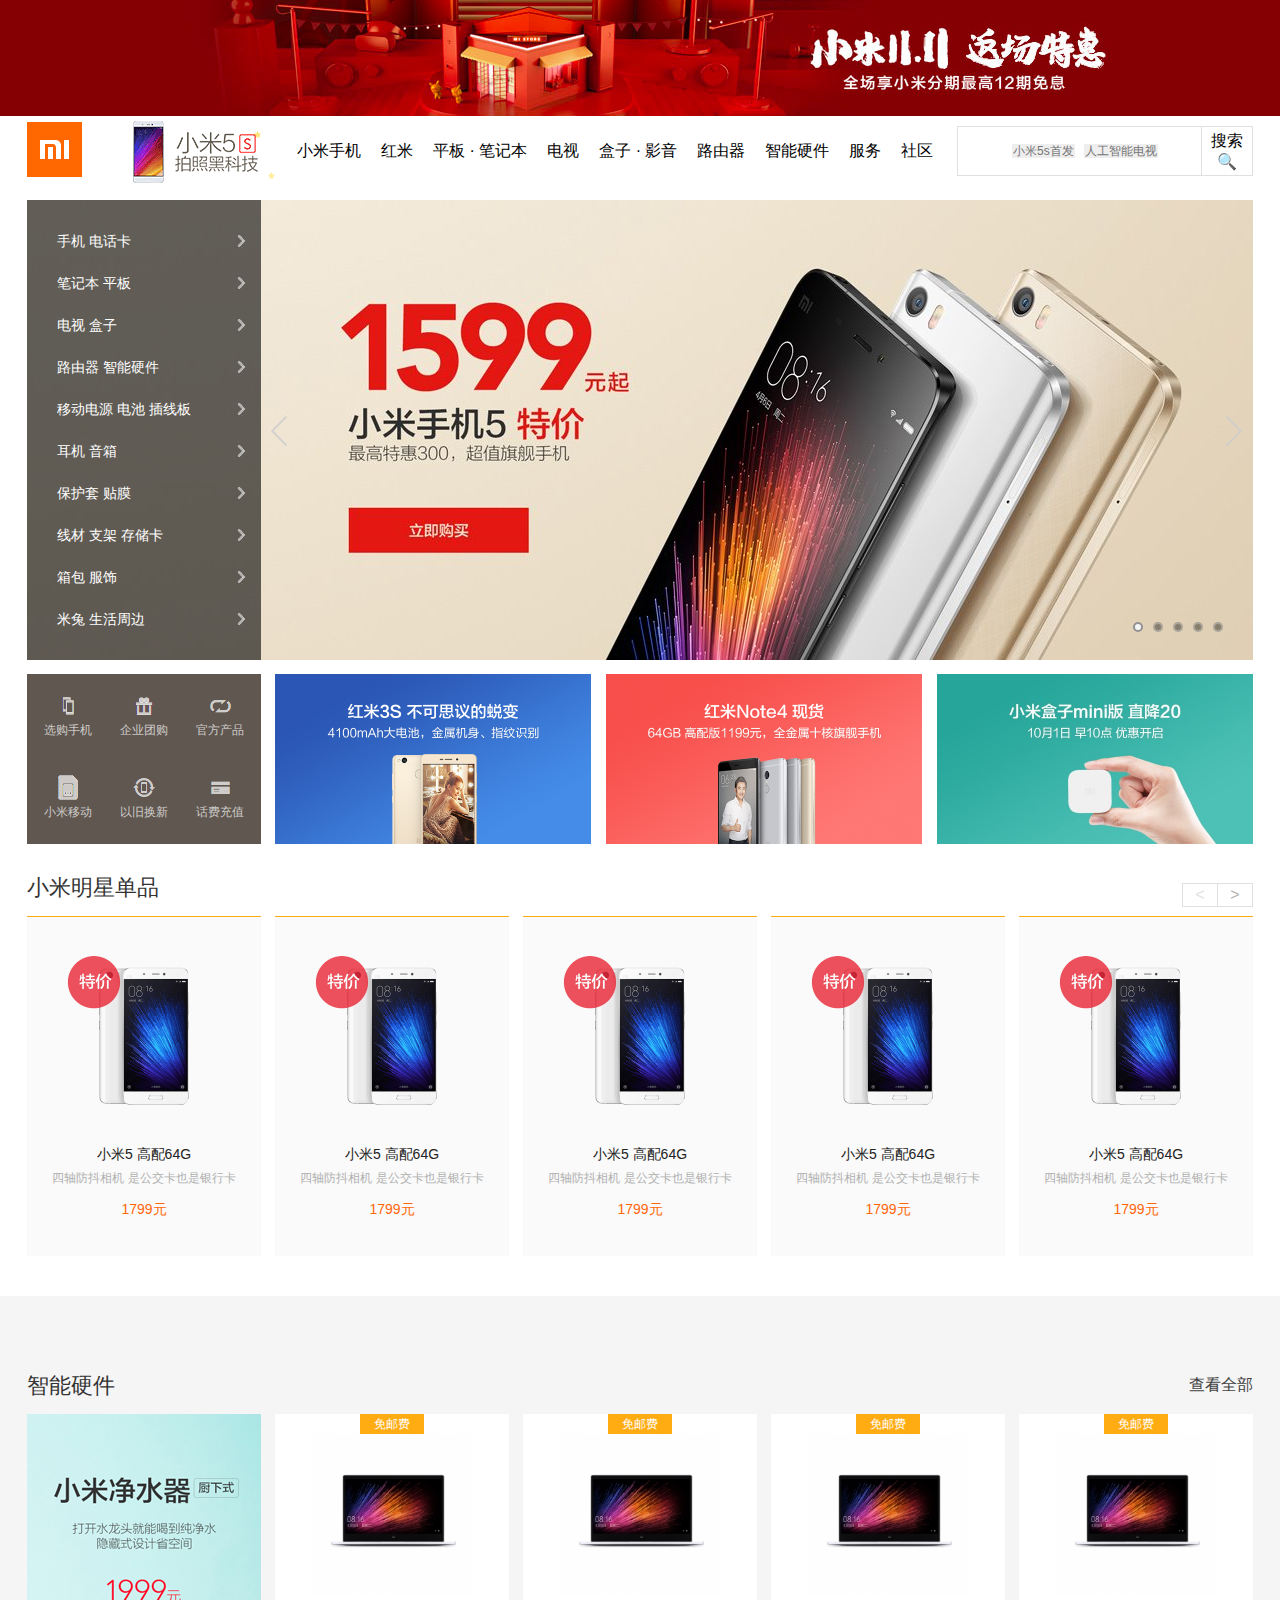
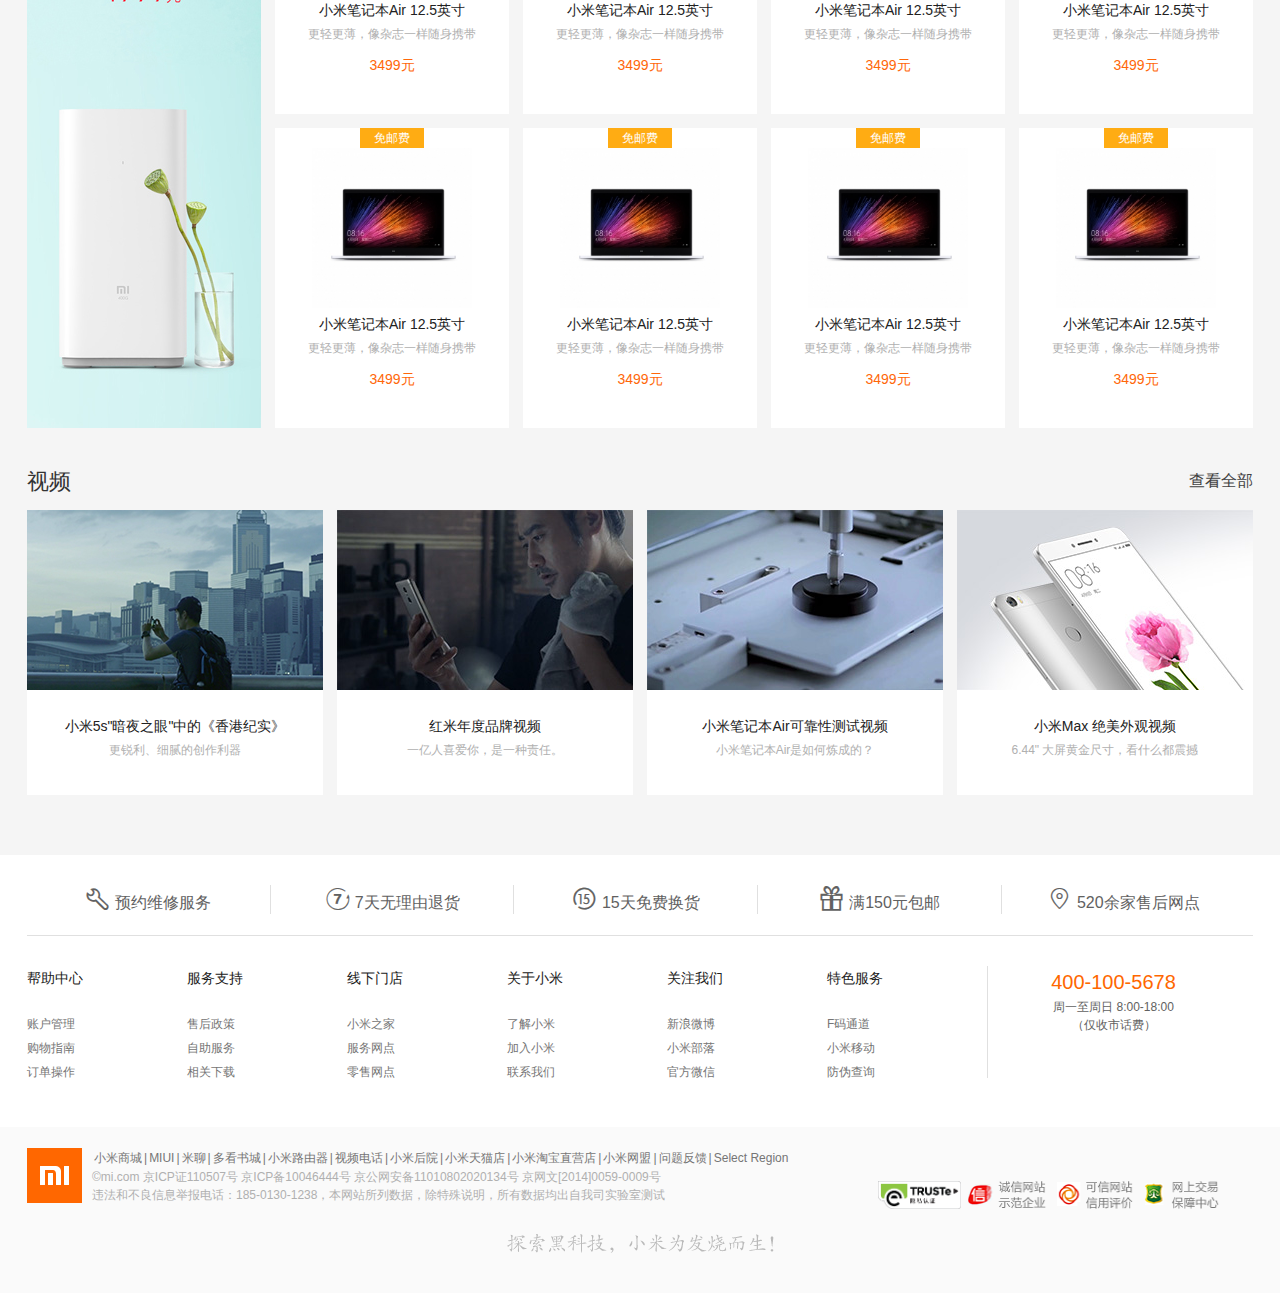
==== xiaomi/index.html @ df199c20 "null" ====
<!doctype html>
<html lang="en">
<head>
    <meta http-equiv="Content-Type" content="text/html; charset=utf-8" />
    <title>小米官网框架</title>
    <link href="css/style.css" rel="stylesheet" type="text/css">
    <!--需加载的js文件-->
        <!--<script src="https://cdnjs.cloudflare.com/ajax/libs/jquery/3.1.1/jquery.min.js"></script>-->
        <script src="js/jquery-3.1.0.min.js"></script>
        <script src="js/js.js"></script>
</head>
<body>
    <div class="xiaomi">
        <a href="#" class="down-btn1"> <img src="images/xiaomi.png"></a>
    </div>
    <div id="header">
        <div class="headNav">
            <div class="nav">
                <div class="navUl">
                    <ul>
                        <li><a href="#">小米商城</a><span class="p">|</span></li>
                        <li><a href="#">MIUI</a><span class="p">|</span></li>
                        <li><a href="#">米聊</a><span class="p">|</span></li>
                        <li><a href="#">游戏</a><span class="p">|</span></li>
                        <li><a href="#">多看阅读</a><span class="p">|</span></li>
                        <li><a href="#">云服务</a><span class="p">|</span></li>
                        <li><a href="#">金融</a><span class="p">|</span></li>
                        <li><a href="#">小米移动网</a><span class="p">|</span></li>
                        <li><a href="#">问题反馈</a><span class="p">|</span></li>
                        <li><a href="#">Select Region</a></li>
                    </ul>
                </div>
                <div class="navCar" id="Car">
                    <a href="#">
                        <span>购物车（0）</span>
                    </a>
                </div>
                <div class="null1">
                    购物车中还没有商品，赶快选购吧！
                </div>

                <div class="navLogin">
                    <ul>
                        <li><a href="#">登录</a><span class="p">|</span></li>
                        <li><a href="#">注册</a><span class="p">|</span></li>
                        <li><a href="#">消息通知</a></li>
                    </ul>
                </div>

            </div>
        </div>
        <div class="tNav">
            <div class="inav">
                <div class="nav-icon">
                    <a href="#"></a>
                </div>
                <div class="inav-pic">
                    <a href="#"></a>
                </div>
                <div class="inav-ul">
                    <ul>
                        <li><a href="#">小米手机</a></li>
                        <li><a href="#">红米</a></li>
                        <li><a href="#">平板&nbsp;·&nbsp;笔记本</a></li>
                        <li><a href="#">电视</a></li>
                        <li><a href="#">盒子&nbsp;·&nbsp;影音</a></li>
                        <li><a href="#">路由器</a></li>
                        <li><a href="#">智能硬件</a></li>
                        <li><a href="#">服务</a></li>
                        <li><a href="#">社区</a></li>
                    </ul>
                </div>
                <div class="null2">

                </div>
                <div class="header-search">

                    <form action="#" method="get" class="search-form clearfix">
                        <label for="search" class="hide">站内搜索</label>
                        <input type="text" class="nav-text"/>
                        <button class="button nav-btn">搜索🔍</button>
                   </form>
                   <div class="search-hot-words">
                       <a href="#" >小米5s首发
                     </a>
                       <a href="#">
                        人工智能电视</a>
                </div>
            </div>
            </div>
        </div>
        <div class="turn">
            <div class="turn-item">
                <a href="javascript:void(0)" class="item1" id="iac"></a>
                <a href="javascript:void(0)" class="item2"></a>
                <a href="javascript:void(0)" class="item3"></a>
                <a href="javascript:void(0)" class="item4"></a>
                <a href="javascript:void(0)" class="item5"></a>
            </div>
            <div class="turn-pic">
                <a href="#"><img src="images/t1.jpg" class="img1"></a>
                <a href="#"><img src="images/t2.jpg" class="img2 opc"></a>
                <a href="#"><img src="images/t3.jpg" class="img3 opc"></a>
                <a href="#"><img src="images/t4.jpg" class="img4 opc"></a>
                <a href="#"><img src="images/t5.jpg" class="img5 opc"></a>
            </div>
            <div class="turn-btn">
                <a href="javascript:void(0);" onclick="clickTbtnUp()" class="up"></a>
                <a href="javascript:void(0);" onclick="clickTbtnDown()" class="down"></a>
            </div>
            <div class="turn-nav">
                <ul>
                    <li class="c1"><a href="#">手机 电话卡<i></i></a></li>
                    <li value="2"><a href="#">笔记本 平板<i></i></a></li>
                    <li value="3"><a href="#">电视 盒子<i></i></a></li>
                    <li value="4"><a href="#">路由器 智能硬件<i></i></a></li>
                    <li value="5"><a href="#">移动电源 电池 插线板<i></i></a></li>
                    <li value="6"><a href="#">耳机 音箱<i></i></a></li>
                    <li value="7"><a href="#">保护套 贴膜<i></i></a></li>
                    <li value="8"><a href="#">线材 支架 存储卡<i></i></a></li>
                    <li value="9"><a href="#">箱包 服饰<i></i></a></li>
                    <li value="10"><a href="#">米兔 生活周边<i></i></a></li>
                </ul>
            </div>
            <div class="turn-null">
                <div class="nulltext">
                    <i>
                    <ul>
                        <li value="1"><a href="#">手机 电话卡<i></i></a></li>
                        <li value="2"><a href="#">笔记本 平板<i></i></a></li>
                        <li value="3"><a href="#">电视 盒子<i></i></a></li>
                        <li value="4"><a href="#">路由器 智能硬件<i></i></a></li>

                        <li value="5"><a href="#">移动电源 电池 插线板<i></i></a></li>
                        </ul>
                        <ul><li value="6"><a href="#">耳机 音箱<i></i></a></li>
                        <li value="7"><a href="#">保护套 贴膜<i></i></a></li>
                        <li value="8"><a href="#">线材 支架 存储卡<i></i></a></li>
                        <li value="9"><a href="#">箱包 服饰<i></i></a></li>
                        <li value="10"><a href="#">米兔 生活周边<i></i></a></li>
                    </ul>
                    <ul>
                        <li value="1"><a href="#">手机 电话卡<i></i></a></li>
                        <li value="2"><a href="#">笔记本 平板<i></i></a></li>
                        <li value="3"><a href="#">电视 盒子<i></i></a></li>
                        <li value="4"><a href="#">路由器 智能硬件<i></i></a></li>

                    </ul>
                    </i>
                </div>
            </div>
        </div>
        <div class="lNav">
            <div class="listnav">
                <ul>
                    <li class="ln1">
                        <a href="#">
                            <i class="pp1"></i>
                            <p>选购手机</p>
                        </a>
                        <!--<div class="bo bo1"></div>-->
                        <!--<div class="bo bo2"></div>-->
                    </li>
                    <li class="ln2">
                        <a href="#">
                            <i class="pp2"></i>
                            <p>企业团购</p>
                        </a>
                        <!--<div class="bo bo3"></div>-->
                        <!--<div class="bo bo4"></div>-->
                    </li>
                    <li class="ln3">
                        <a href="#">
                            <i class="pp3"></i>
                            <p>官方产品</p>
                        </a>
                        <!--<div class="bo bo5"></div>-->
                    </li>
                    <li class="ln4">
                        <a href="#">
                            <i class="pp4"></i>
                            <p>小米移动</p>
                        </a>
                        <!--<div class="bo bo6"></div>-->
                    </li>
                    <li class="ln5">
                        <a href="#">
                            <i class="pp5"></i>
                            <p>以旧换新</p>
                        </a>
                        <!--<div class="bo bo7"></div>-->
                    </li>
                    <li class="ln6">
                        <a href="#">
                            <i class="pp6"></i>
                            <p>话费充值</p>
                        </a>
                    </li>
                </ul>
            </div>
            <div class="cpic">
                <div class="cpic1"><a href="#" class="cpict"></a></div>
                <div class="cpic2"><a href="#" class="cpict"></a></div>
                <div class="cpic3"><a href="#" class="cpict"></a></div>
            </div>
        </div>
        <div class="turn2">
            <div class="t2btn">
                <p class="t2btnText">小米明星单品</p>
                <div>
                    <a class="t2b1 btnFalse" disabled="false"> < </a><a class="t2b2 btnTrue"> > </a>
                </div>
            </div>
            <div class="turn2-pic">
                <div class="turn2ul">
                    <ul>
                        <li class="Mig" id="M1">
                            <a href="#"><img src="images/t2pic1.png"></a>
                            <h3><a href="#" class="h3s">小米5 高配64G</a></h3>
                            <P class="turn2text1" >四轴防抖相机 是公交卡也是银行卡</P>
                            <p class="turn2text2">1799元</p>
                        </li>
                        <li class="Mig" id="M2">
                            <a href="#"><img src="images/t2pic1.png"></a>
                            <h3><a href="#" class="h3s">小米5 高配64G</a></h3>
                            <P class="turn2text1" >四轴防抖相机 是公交卡也是银行卡</P>
                            <p class="turn2text2">1799元</p>
                        </li>
                        <li class="Mig" id="M3">
                            <a href="#"><img src="images/t2pic1.png"></a>
                            <h3><a href="#" class="h3s">小米5 高配64G</a></h3>
                            <P class="turn2text1" >四轴防抖相机 是公交卡也是银行卡</P>
                            <p class="turn2text2">1799元</p>
                        </li>
                        <li class="Mig" id="M4">
                            <a href="#"><img src="images/t2pic1.png"></a>
                            <h3><a href="#" class="h3s">小米5 高配64G</a></h3>
                            <P class="turn2text1" >四轴防抖相机 是公交卡也是银行卡</P>
                            <p class="turn2text2">1799元</p>
                        </li>
                        <li class="Mig" id="M5">
                            <a href="#"><img src="images/t2pic1.png"></a>
                            <h3><a href="#" class="h3s">小米5 高配64G</a></h3>
                            <P class="turn2text1" >四轴防抖相机 是公交卡也是银行卡</P>
                            <p class="turn2text2">1799元</p>
                        </li>
                        <li class="Mig" id="M6">
                            <a href="#"><img src="images/t2pic1.png"></a>
                            <h3><a href="#" class="h3s">小米5 高配64G</a></h3>
                            <P class="turn2text1" >四轴防抖相机 是公交卡也是银行卡</P>
                            <p class="turn2text2">1799元</p>
                        </li>
                        <li class="Mig" id="M7">
                            <a href="#"><img src="images/t2pic1.png"></a>
                            <h3><a href="#" class="h3s">小米5 高配64G</a></h3>
                            <P class="turn2text1" >四轴防抖相机 是公交卡也是银行卡</P>
                            <p class="turn2text2">1799元</p>
                        </li>
                        <li class="Mig" id="M8">
                            <a href="#"><img src="images/t2pic1.png"></a>
                            <h3><a href="#" class="h3s">小米5 高配64G</a></h3>
                            <P class="turn2text1" >四轴防抖相机 是公交卡也是银行卡</P>
                            <p class="turn2text2">1799元</p>
                        </li>
                        <li class="Mig" id="M9">
                            <a href="#"><img src="images/t2pic1.png"></a>
                            <h3><a href="#" class="h3s">小米5 高配64G</a></h3>
                            <P class="turn2text1" >四轴防抖相机 是公交卡也是银行卡</P>
                            <p class="turn2text2">1799元</p>
                        </li>
                        <li class="Mig" id="M10">
                            <a href="#"><img src="images/t2pic1.png"></a>
                            <h3><a href="#" class="h3s">小米5 高配64G</a></h3>
                            <P class="turn2text1" >四轴防抖相机 是公交卡也是银行卡</P>
                            <p class="turn2text2">1799元</p>
                        </li>
                    </ul>
                </div>
            </div>
        </div>
    </div>
    <div id="content">
        <div class="exm">
            <div class="exm-text">
                <p class="t2btnText">智能硬件</p>
                <i class="allicon"></i>
                <a href="#" class="allin">查看全部</a>
            </div>
            <div class="exm-list">
                <div class="l-l">
                    <div class="l-pic spe"></div>
                </div>
                <div class="l-r">
                    <ul>
                        <li class="spe"><span class="free">免邮费</span><a href="#"><img src="images/lr7.jpg"/></a><h3><a href="#" class="h3s">小米笔记本Air 12.5英寸</a></h3><p class="turn2text1">更轻更薄，像杂志一样随身携带</p><p class="turn2text2">3499元</p></li>
                        <li class="spe"><span class="free">免邮费</span><a href="#"><img src="images/lr7.jpg"/></a><h3><a href="#" class="h3s">小米笔记本Air 12.5英寸</a></h3><p class="turn2text1">更轻更薄，像杂志一样随身携带</p><p class="turn2text2">3499元</p></li>
                        <li class="spe"><span class="free">免邮费</span><a href="#"><img src="images/lr7.jpg"/></a><h3><a href="#" class="h3s">小米笔记本Air 12.5英寸</a></h3><p class="turn2text1">更轻更薄，像杂志一样随身携带</p><p class="turn2text2">3499元</p></li>
                        <li class="spe"><span class="free">免邮费</span><a href="#"><img src="images/lr7.jpg"/></a><h3><a href="#" class="h3s">小米笔记本Air 12.5英寸</a></h3><p class="turn2text1">更轻更薄，像杂志一样随身携带</p><p class="turn2text2">3499元</p></li>
                        <li class="spe"><span class="free">免邮费</span><a href="#"><img src="images/lr7.jpg"/></a><h3><a href="#" class="h3s">小米笔记本Air 12.5英寸</a></h3><p class="turn2text1">更轻更薄，像杂志一样随身携带</p><p class="turn2text2">3499元</p></li>
                        <li class="spe"><span class="free">免邮费</span><a href="#"><img src="images/lr7.jpg"/></a><h3><a href="#" class="h3s">小米笔记本Air 12.5英寸</a></h3><p class="turn2text1">更轻更薄，像杂志一样随身携带</p><p class="turn2text2">3499元</p></li>
                        <li class="spe"><span class="free">免邮费</span><a href="#"><img src="images/lr7.jpg"/></a><h3><a href="#" class="h3s">小米笔记本Air 12.5英寸</a></h3><p class="turn2text1">更轻更薄，像杂志一样随身携带</p><p class="turn2text2">3499元</p></li>
                        <li class="spe"><span class="free">免邮费</span><a href="#"><img src="images/lr7.jpg"/></a><h3><a href="#" class="h3s">小米笔记本Air 12.5英寸</a></h3><p class="turn2text1">更轻更薄，像杂志一样随身携带</p><p class="turn2text2">3499元</p></li>
                    </ul>
                </div>
            </div>
        </div>
        <div class="video">
            <div class="exm-text">
                <p class="t2btnText">视频</p>
                <i class="allicon"></i>
                <a href="#" class="allin">查看全部</a>
            </div>
            <div class="v-list">
                <ul>
                    <li class="ii spe"><a href="#"><img src="images/vpic1.jpg"/></a><h3><a href="#" class="h3s">小米5s"暗夜之眼"中的《香港纪实》</a></h3><p class="turn2text1">更锐利、细腻的创作利器</p></li>
                    <li class="spe"><a href="#"><img src="images/vpic2.jpg"/></a><h3><a href="#" class="h3s">红米年度品牌视频</a></h3><p class="turn2text1">一亿人喜爱你，是一种责任。</p></li>
                    <li class="spe"><a href="#"><img src="images/vpic3.jpg"/></a><h3><a href="#" class="h3s">小米笔记本Air可靠性测试视频</a></h3><p class="turn2text1">小米笔记本Air是如何炼成的？</p></li>
                    <li class="spe"><a href="#"><img src="images/vpic4.jpg"/></a><h3><a href="#" class="h3s">小米Max 绝美外观视频</a></h3><p class="turn2text1">6.44" 大屏黄金尺寸，看什么都震撼</p></li>
                </ul>
            </div>
        </div>
    </div>
    <div id="footer">
        <div class="footer-site">
            <div class="site1">
                <ul>
                    <li class="ii"><a href="#"><i class="iconfont">&#xe60d;</i>预约维修服务</a></li>
                    <li><a href="#"><i class="iconfont">&#xe609;</i>7天无理由退货</a></li>
                    <li><a href="#"><i class="iconfont">&#xe60a;</i>15天免费换货</a></li>
                    <li><a href="#"><i class="iconfont">&#xe60b;</i>满150元包邮</a></li>
                    <li><a href="#"><i class="iconfont">&#xe60c;</i>520余家售后网点</a></li>
                </ul>
            </div>
            <div class="site2">
                <ul>
                    <li><h3><a class="h3s">帮助中心</a></h3><p><a href="#">账户管理</a></p><p><a href="#">购物指南</a></p><p><a href="#">订单操作</a></p></li>
                    <li><h3><a class="h3s">服务支持</a></h3><p><a href="#">售后政策</a></p><p><a href="#">自助服务</a></p><p><a href="#">相关下载</a></p></li>
                    <li><h3><a class="h3s">线下门店</a></h3><p><a href="#">小米之家</a></p><p><a href="#">服务网点</a></p><p><a href="#">零售网点</a></p></li>
                    <li><h3><a class="h3s">关于小米</a></h3><p><a href="#">了解小米</a></p><p><a href="#">加入小米</a></p><p><a href="#">联系我们</a></p></li>
                    <li><h3><a class="h3s">关注我们</a></h3><p><a href="#">新浪微博</a></p><p><a href="#">小米部落</a></p><p><a href="#">官方微信</a></p></li>
                    <li><h3><a class="h3s">特色服务</a></h3><p><a href="#">F码通道</a></p><p><a href="#">小米移动</a></p><p><a href="#">防伪查询</a></p></li>
                    <li class="site2-last"><p class="site2-Mig">400-100-5678</p><p>周一至周日 8:00-18:00<br>（仅收市话费）</p></li>
                </ul>
            </div>
        </div>
        <div class="footer-info">
            <div class="info-w">
                <div class="info-con">
                    <div class="nav-icon">
                        <a href="#"></a>
                    </div>
                    <div class="con-link">
                        <ul>
                            <li><a href="#">小米商城</a><span>|</span></li>
                            <li><a href="#">MIUI</a><span>|</span></li>
                            <li><a href="#">米聊</a><span>|</span></li>
                            <li><a href="#">多看书城</a><span>|</span></li>
                            <li><a href="#">小米路由器</a><span>|</span></li>
                            <li><a href="#">视频电话</a><span>|</span></li>
                            <li><a href="#">小米后院</a><span>|</span></li>
                            <li><a href="#">小米天猫店</a><span>|</span></li>
                            <li><a href="#">小米淘宝直营店</a><span>|</span></li>
                            <li><a href="#">小米网盟</a><span>|</span></li>
                            <li><a href="#">问题反馈</a><span>|</span></li>
                            <li class="noti"><a href="#">Select Region</a></li>
                        </ul>
                        <p class="con-text">
                            ©<a href="#">mi.com </a>京ICP证110507号 <a href="#">京ICP备10046444号</a> <a href="#">京公网安备11010802020134号</a>
                            <a href="">京网文[2014]0059-0009号</a><br>
                            违法和不良信息举报电话：185-0130-1238，本网站所列数据，除特殊说明，所有数据均出自我司实验室测试
                        </p>
                    </div>
                    <div class="con-logo">
                        <a href="#"><img src="images/logo1.png"/></a>
                        <a href="#"><img src="images/logo2.png"/></a>
                        <a href="#"><img src="images/logo3.png"/></a>
                        <a href="#"><img src="images/logo4.png"/></a>
                    </div>
                </div>

            </div>
            <div class="info-logo"></div>
        </div>
    </div>


</body>
</html>
---- xiaomi/css/style.css ----
.xiaomi{
    width: 100%px;
    height: 60px;
    background: url("../images/xiaomi.png");
}
.w{
    width: 100% auto;
    height: 60px;
}
@font-face {font-family: 'iconfont';
    src: url('../images/iconfont.ttf'); /* IE9*/
    src: url('../images/iconfont.ttf?#iefix') format('embedded-opentype'), /* IE6-IE8 */
    url('../images/iconfont.ttf') format('woff'), /* chrome、firefox */
    url('../images/iconfont.ttf') format('truetype'), /* chrome、firefox、opera、Safari, Android, iOS 4.2+*/
    url('../images/iconfont.ttf#iconfont') format('svg'); /* iOS 4.1- */
}
.iconfont{
    font-family:"iconfont" !important;
    font-size:16px;font-style:normal;
    -webkit-font-smoothing: antialiased;
    -webkit-text-stroke-width: 0.2px;
    -moz-osx-font-smoothing: grayscale;}

.hide{
    display: none !important;

}
.header-search {
    width: 296px;
    height: 50px;
}
.header-search .search-hot-words{
    position: absolute;
top: 100px;
padding-left:50px;
z-index: 2;
text-align: right

}
.header-search .search-hot-words a{
    display: inline-block;*
zoom: 1;*
display: inline;
margin-left: 5px;
line-height: 14px;
padding: 0 1px;
font-size: 12px;
background: #eee;
color: #757575;
-webkit-transition: all .2s;
transition: all .2s
}

/*header部分*/
*{margin: 0; padding: 0}
a{text-decoration: none; color: #b0b0b0}
*{font-family:"Microsoft Yahei","Hiragino Sans GB","Heiti SC","WenQuanYi Micro Hei",sans-serif;}

#header .headNav{width: 100%; height: 40px; background-color: #333333}
.headNav .nav{margin: auto; background-color: #333333; width: 1226px; height: 40px;}
.headNav {font-size:12px}
.navUl ul li{float: left; list-style: none;margin-top: 11px}
.navUl ul li a{margin-right: 7px}
.navLogin ul li{float: left; list-style: none;margin-top: 11px}
.navLogin ul li a{margin-right: 7px}
.navUl .p,.navLogin .p{margin-right: 6px; color: #424242}
.navLogin{float: right}
.headNav a:hover{color:#f8f8f8}

.navCar{float:right;overflow: hidden; width: 120px; height: 100%; background-color: #424242; margin-left: 15px;}

.navCar:hover{background-color: white}
.navCar:hover span{color:#ff6700}
.navCar a{display: block; height: 40px; width: 100%;line-height: 38px;background-image: url("../images/navCar.png"); background-repeat: no-repeat; background-position: 20px center}
.navCar:hover a{background-image: url("../images/navCar-.png"); background-repeat: no-repeat; background-position: 20px center}
.navCar span{float: right;clear: both;margin-right: 10px}

.nav .null1{position:absolute; right:337px; top:100px; width: 300px;height:100px; line-height:100px; z-index: 5;text-align:center; background-color: white;box-shadow: 0px 10px 10px rgba(0,0,0,0.15);display: none}
.navCar:hover,.null{height:100px; box-shadow: 0px 2px 10px rgba(0,0,0,0.15)}
/*上面是第一部分*/

#header .tNav{width: 100%;height: 100px}
.tNav .inav{width: 1226px;height: 100px; margin: auto;line-height: 100px;border-top: 1px solid white;overflow: hidden}
.nav-icon{float:left; width: 55px; height: 55px; background-color: #ff6700;background-image: url("../images/mi-logo.png");background-repeat: no-repeat; background-position: center; margin-top: 21px}
.nav-icon a{display: block; width: 100%; height: 100%}
.inav-pic{float: left; margin-left: 30px}
.inav-pic a{display:block;width: 165px; height: 100px; background: url("../images/mi5s.gif") no-repeat center}
.inav-ul ul li{float: left; list-style: none;margin-left: 20px;}
.inav-ul ul li a{color: black; font-size: 16px;}
.inav-ul ul li a:hover{color:#ff6700}
/*搜索*/
.header-search{float: right;
     height: 50px;
     margin-top: 25px;

 }
.nav-text{float:left;
     width:223px;
     height: 48px;
     border: 1px solid #e0e0e0;
     padding:0 10px;outline:medium;
      transition: all 0.2s}
.nav-btn{float:left;
    margin-top: 25px;
    width: 52px;
    height: 50px;
    color: black;
    background-color:white;
    border: 1px solid #e0e0e0;
    margin-left:-1px;
    transition: all 0.2s}

    .button {
        margin-top: 0px;
        width: 52px;
        height: 50px;
    background-color: white; /*white */
    border: 1px solid #e0e0e0;
    /*border: none;*/
    color: black;
    padding: 1px 1px;
    text-align: center;
    text-decoration: none;
    display: inline-block;
    font-size: 16px;
    /*margin: 4px 4px;*/
    -webkit-transition-duration: 0.1s; /* Safari */
    transition-duration: 0.1s;
    cursor: pointer;
}
/*nav-btn {
    background-color: white;
    color: black;
    border: 2px solid #4CAF50;
}*/

.nav-btn:hover {
    background-color: #4CAF50;
    color: white;
}

.null2{position: absolute; height: 230px; width: 1903px;left:0; top:140px; z-index: 5; background-color: white; display: none}
/*上面为第二部分*/

#header .turn{background-color: #b0b0b0;width: 1226px; height: 460px;margin: auto; position: relative}
.turn-pic{width: 100%; height: 100%}
.turn-pic a{display: block; width: 1226px; height: 460px;position: absolute}
.turn-pic a img{transition: all 1s}
.turn-pic a .opc{opacity: 0}
.turn-btn{position: absolute; top: 195.5px; width: 1226px; height: 69px;}
.turn-btn a{display: block; width: 41px; height: 69px;}
.turn-btn .up{float: left; margin-left: 234px; background: url("../images/turnbtn.png") no-repeat -84px 0}
.turn-btn .up:hover{background: url("../images/turnbtn.png") no-repeat 0px 0}
.turn-btn .down{float: right; background: url("../images/turnbtn.png") no-repeat -125px 0}
.turn-btn .down:hover{background: url("../images/turnbtn.png") no-repeat -42px 0}
.turn-nav{width: 234px; height: 460px;position: absolute; top:0}
.turn-nav ul{padding: 20px 0; background-color: rgba(0, 0, 0, 0.6)}
.turn-nav ul li{width: 100%; height: 42px; list-style: none}
.turn-nav ul li a{text-align: center; line-height: 42px; padding-left: 30px; color: white; font-size: 14px}
.turn-nav ul li a i{display:block;float:right;margin-right: 15px;margin-top: 14px; width: 9px; height: 14px; background-image: url("../images/turnnav.png")}

.turn-item{position: absolute; width: 120px; height: 18px; right: 0px; z-index:100; bottom: 20px}
.turn-item a{float: left; margin-right: 10px}
.turn-item a{display: block; width: 6px; height: 6px; border: 2px solid rgba(255,255,255,0.3);border-radius: 10px; background-color: rgba(0,0,0,0.4); transition: all 0.2s}
.turn-item a:hover{background-color: #f5f5f5; border: 2px solid rgba(0,0,0,0.4)}
.turn-item #iac{background-color: #f5f5f5; border: 2px solid rgba(0,0,0,0.4)}

.turn-null{position: absolute; width: auto; height: 460px; background-color: #333; top: 0px; left: 234px}
.nulltext{
    width:500px;
    height:400px;
    margin-left: 200px;
    background:#F09;
    top:0px;
    position:absolute;
    opacity: 0;
    display: block;
    font-size: 12px;
    transition: 0.1s;
    -webkit-transition: .1s;
    -moz-transition: .1s;}
.turn-nav:hover.nulltext{
    olor: #656e73;
    opacity: 1;
}


.nulltext ul{float: left; height: 460px; padding: 20px 0}
.nulltext ul li{list-style: none; width: 234px; height: 70px; padding: 0 18px}
.nulltext ul li a{line-height: 40px;}
.nulltext ul li a img, .nulltext ul li a p{float: left}
.nulltext ul li a p{color: #333; font-size: 14px; margin-left: 10px}

.xuan{float:right; width:60px; height: 25px ;margin-top: 8px; font-size: 12px; text-align: center; line-height: 25px; border: 1px solid #ff6700; color: #ff6700; transition: all 0.3s; cursor: pointer}
.xuan:hover{color: white; background-color: #ff6700}

/*上面为第三部分*/


#header .lNav{width: 1226px; height: 170px; margin:14px auto}
.lNav .listnav{width: 234px; height: 170px;float: left; background-color: #5f5750}
.listnav ul{width: 228px; height: 164px;padding: 3px; z-index: 5}
.listnav ul li{float: left;width: 70px; height: 82px;padding:0 3px; list-style-type: none}
.listnav ul li a{display: block; width: 100%; height: 100%;color: rgba(255,255,255,0.7);font-size: 12px;text-align: center}
.listnav ul li a i{display:block; width: 23px; height: 27px; margin:15px auto 0;}
.pp1{background: url("../images/lpic1.png") no-repeat center}
.ln1:hover .pp1{background: url("../images/lpic1-.png") no-repeat center}
.pp2{background: url("../images/lpic2.png") no-repeat center}
.ln2:hover .pp2{background: url("../images/lpic2-.png") no-repeat center}
.pp3{background: url("../images/lpic3.png") no-repeat center}
.ln3:hover .pp3{background: url("../images/lpic3-.png") no-repeat center}
.pp4{background: url("../images/lpic4.png") no-repeat center}
.ln4:hover .pp4{background: url("../images/lpic4-.png") no-repeat center}
.pp5{background: url("../images/lpic5.png") no-repeat center}
.ln5:hover .pp5{background: url("../images/lpic5-.png") no-repeat center}
.pp6{background: url("../images/lpic6.png") no-repeat center}
.ln6:hover .pp6{background: url("../images/lpic6-.png") no-repeat center}
.listnav ul li a p{margin-top: 3px}
.ln1:hover a p{color: white}
.ln2:hover a p{color: white}
.ln3:hover a p{color: white}
.ln4:hover a p{color: white}
.ln5:hover a p{color: white}
.ln6:hover a p{color: white}
/*.listnav .bo{position:relative;}*/
/*.bo1,.bo3,.bo5,{width: 68px;height: 0px; left: 6px; top:68px; border-bottom: 1px solid #665e57;}*/
/*.bo2,.bo4,.bo6,.bo7{width:0; height: 68px;left: 70px; top:8px; border-right: 1px solid #665e57;}*/



.lNav .cpic{width: 978px; height: 170px;float: left; margin-left: 14px}
.cpic div{float:left; width: 316px; height: 170px;transition: all .2s linear}
.cpic1,.cpic2{margin-right: 15px}
.cpict{display: block; width: 100%; height: 100%; background-size: 316px 170px}
.cpic .cpic1 a{background-image: url("../images/cpic1.jpg")}
.cpic .cpic2 a{background-image: url("../images/cpic2.jpg")}
.cpic .cpic3 a{background-image: url("../images/cpic3.jpg")}
.cpic div:hover{box-shadow: 0px 8px 20px 1px rgba(0,0,0,0.1)}
/*上面为第四部分*/

#header .turn2{width: 1226px; height: 438px; margin: auto;overflow: hidden}
.t2btn{width: 1226px; height: 58px;}
.t2btnText{float: left; margin-top: 15px}
.t2btn div{float: right}
.t2btn div a{color:#b0b0b0}
.t2b2{margin-left: -1px}
.t2btnText{color:rgb(51, 51, 51); font-size: 22px; font-weight: 200}
.t2btn div a{display:inline-block;float: left; color:#b0b0b0;width: 24px; height: 16px;padding:3px 5px; background-color: white;text-align: center;line-height: 16px;margin-top: 25px}
.t2btn div .btnTrue{border: 1px solid rgb(224, 224, 224);color: rgb(176, 176, 176);cursor: hand}
.t2btn div .btnTrue:hover{border: 1px solid rgb(224, 224, 224);color: #ff6700;cursor:pointer}
.t2btn div .btnFalse{border: 1px solid rgb(224, 224, 224);color: rgb(224, 224, 224);}

.turn2-pic, .turn2ul, .turn2ul ul{width: 2480px; height: 340px}
.turn2-pic{position: relative; left: 0}
.turn2ul ul li{width: 234px; height: 300px;padding-top: 39px; margin-right: 14px; float: left; list-style: none; background-color: #fafafa; text-align: center}
.Mig{border-top: 1px solid #ffac13}
.gre{border-top: 1px solid #83c44e}
.blu{border-top: 1px solid #2196f3}
.red{border-top: 1px solid #e53935}
.ggre{border-top: 1px solid #00c0a5}
.turn2ul ul li img{width: 160px; height: 160px;margin: 0 37px 22px}
.turn2text1{color:rgb(176, 176, 176); font-size: 12px;margin-bottom: 12px;margin-top: 5px}
.h3s{color:rgb(33, 33, 33); font-size: 14px; line-height: 21px; font-weight: lighter}
.turn2text2{color:rgb(255, 103, 9); font-size: 14px; line-height: 21px}

/*上为第五部分*/


/*------------------------------------*/
/*下为content*/

#content{height: 1099px; background-color: #f5f5f5; padding: 60px 0 0 0}
#content .exm{width: 1226px; height: 686px; margin: 0 auto 10px}
.exm-text{width: 1226px; height: 58px}
.exm-text i,.exm-text a{float: right}
#content .exm-list{width: 1226px; height: 628px}
.exm-list .l-l{float: left; width: 234px; height: 628px}
.l-l .l-pic{width: 234px; height: 614px; background-color: #ff6700; background-image: url("../images/lpic.jpg")}
.exm-list .l-r{float: left; width: 978px; height: 628px}
.l-r ul{position:absolute; width: 992px; height: 628px}
.l-r ul li{list-style:none; float: left; width: 234px; height: 260px; padding: 20px 0; margin: 0 0 14px 14px; text-align: center; background-color: white}
.l-r ul li img{width: 160px; height: 160px}
.spe{transition: all 0.5s}
.spe:hover{transform: translateY(-3px); box-shadow: 0 15px 30px rgba(0,0,0,0.1)}
.free, .new{ display: block; width: 64px; height: 20px; margin: -20px auto 0; font-size: 12px; line-height: 20px; color: white}
.free{background-color: #ffac13}
.new{background-color:#83c44e}

#content .video{width: 1226px; height: 343px; margin: 0 auto 60px}
.video .v-list ul li{background-color: white; width: 296px; height: 285px; float: left; list-style: none; text-align: center}
.v-list ul li:not(.ii){margin-left: 14px}
.v-list ul li h3{margin-top: 20px}
.allin{color:rgb(66, 66, 66); font-size: 16px; line-height: 58px}


/*下面为footer*/

.footer-site{width: 1226px; height: 272px;margin:0 auto;}
.site1{width: 1226px; height: 80px; border-bottom: 1px solid rgb(224, 224, 224);}
.site1 ul li a i{font-size: 25px; font-weight: inherit; margin-right: 5px;}
.site1 ul li{float: left; list-style: none; width: 19.8%; text-align: center; margin-top: 30px}
.site1 ul li a{color:#616161;}
.site1 ul li a:hover{color: #ff6700}
.site1 ul li:not(.ii){border-left: 1px solid #e0e0e0}
.site2{width: 1226px; height: 192px}
.site2 ul li{float: left; list-style: none; width: 160px; height: 112px;}
.site2 ul li h3{margin: 30px 0 25px}
.site2 ul li p{margin-top: 5px}
.site2 ul li p a{font-size: 12px; line-height: 18px; color: rgb(117, 117, 117);}
.site2 ul li p a:hover{color:#ff6700}
.site2 ul .site2-last{width: 251px; height: 112px; margin-top: 30px; text-align: center; border-left: 1px solid rgb(224, 224, 224);}
.site2-last .site2-Mig{color: rgb(255, 103, 0); font-size: 20px; line-height: 22px}
.site2-last p{color: rgb(97, 97, 97); font-size: 12px; line-height: 18px}

.footer-info{width: 100%; height: 166px; background-color: #fafafa}
.info-w{width: 1226px; height: 57px; margin: 0 auto 0}
.con-link{width: 750px; height: 54px; float: left; margin: 21px 0 0 10px}
.con-link ul{width: 750px; height: 18px; float: left;}
.con-link ul li{list-style: none; float: left;}
.con-link ul li a{color: rgb(117, 117, 117); font-size: 12px; line-height: 12px;margin: 0 2px}
.con-link ul li a:hover{color: #ff6700}
.con-link ul li span{font-size: 12px;line-height: 12px;color: rgb(117, 117, 117);}
.con-link p{width: 750px; height: 36px; float: left;}
.con-text{color:rgb(176, 176, 176); font-size: 12px; line-height: 18px; margin-top: 2px}
.con-text a:hover{color: #ff6700}
.con-logo{float: right; margin-top: 54px; width: 375px; height: 28px}
.con-logo a img{width: 83px; height: 28px}

.info-logo{ width: 267px; height: 19px; margin: 50px auto 0; background: url("../images/logopic.png")}
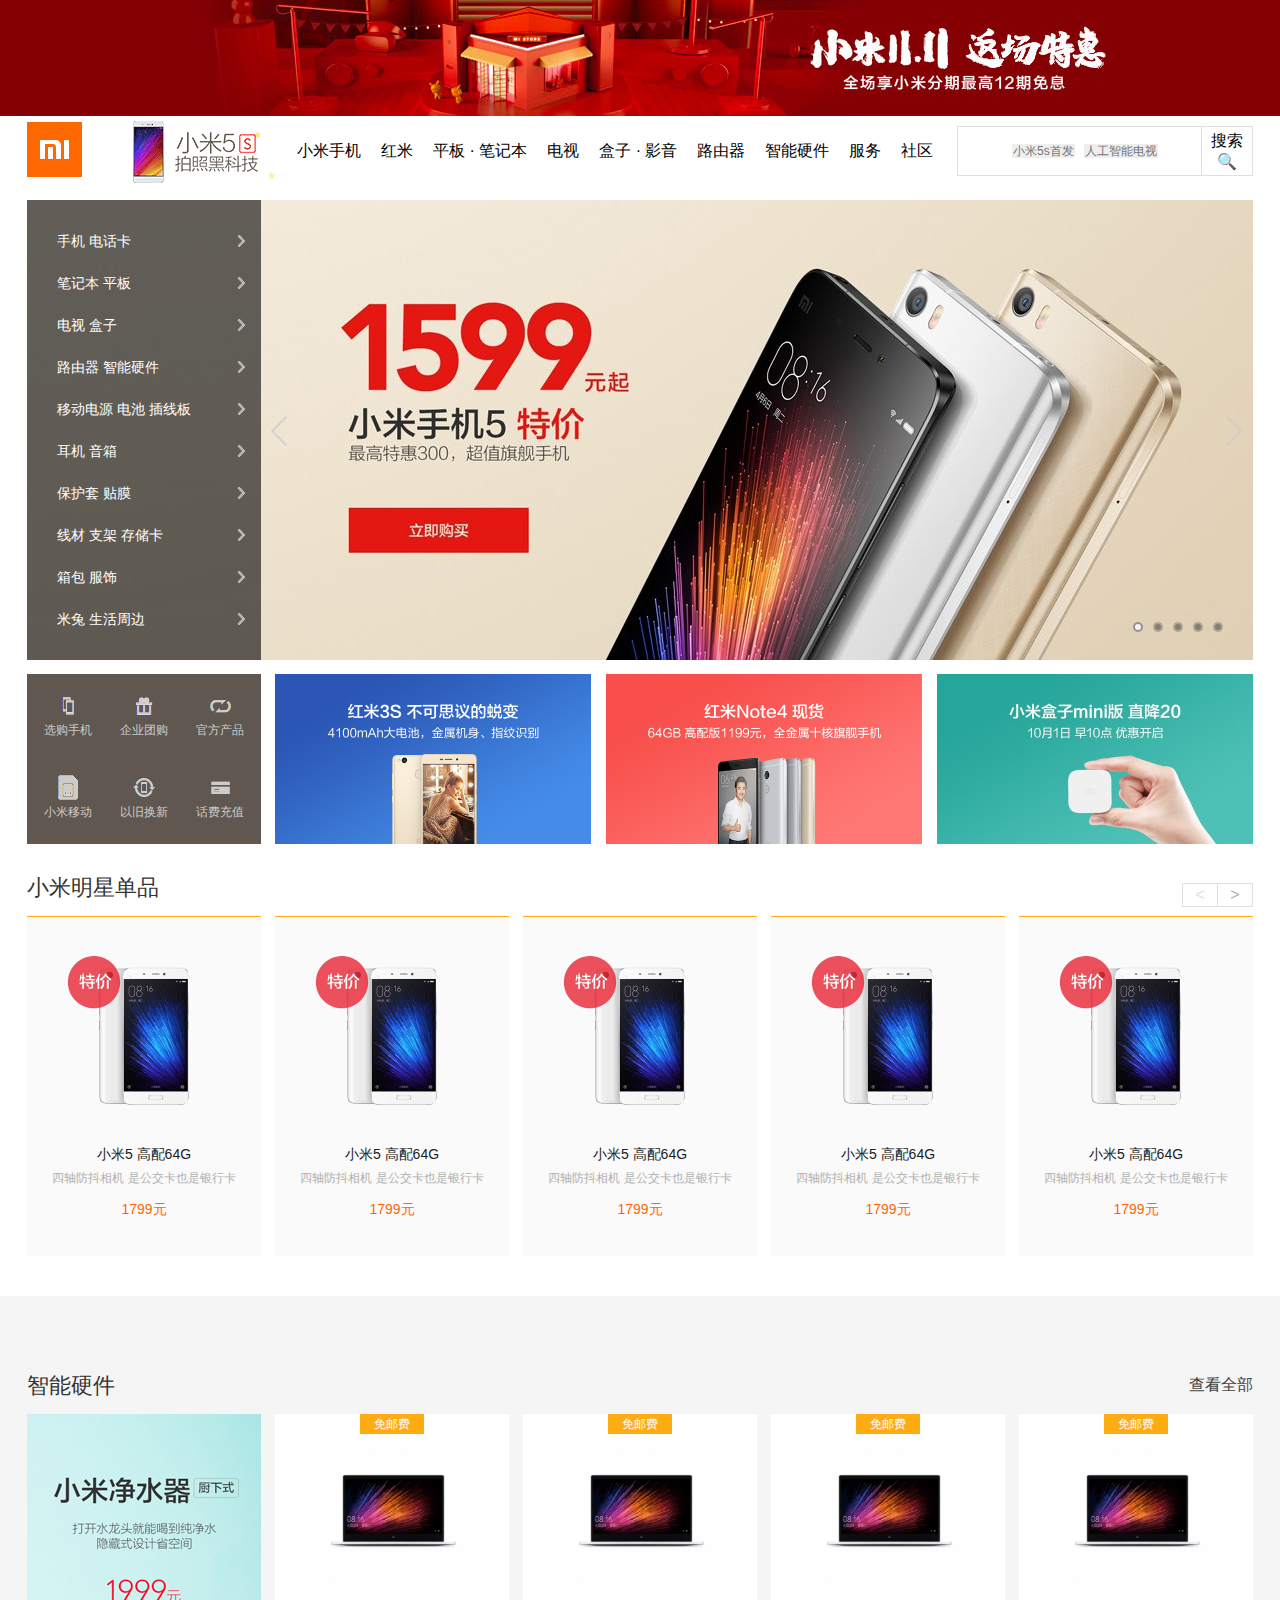
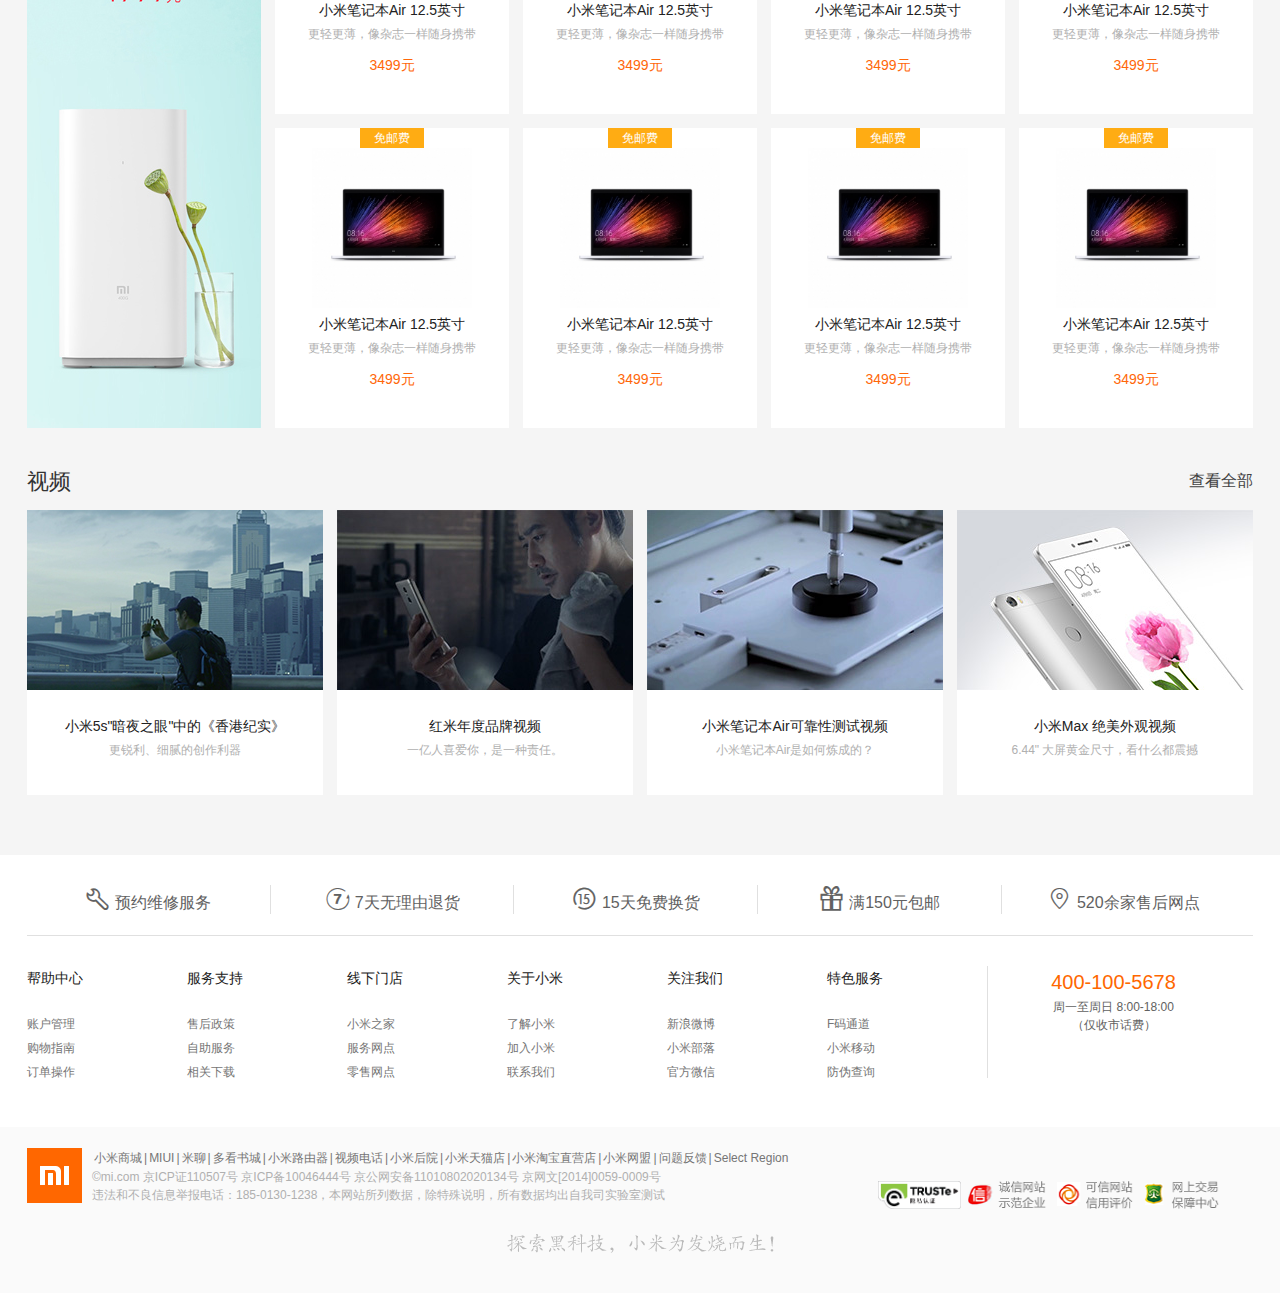
==== commit e911d743: "null" ====
--- a/xiaomi/index.html
+++ b/xiaomi/index.html
@@ -2,7 +2,7 @@
 <html lang="en">
 <head>
     <meta http-equiv="Content-Type" content="text/html; charset=utf-8" />
-    <title>小米官网框架</title>
+    <title>xiaomi</title>
     <link href="css/style.css" rel="stylesheet" type="text/css">
     <!--需加载的js文件-->
         <!--<script src="https://cdnjs.cloudflare.com/ajax/libs/jquery/3.1.1/jquery.min.js"></script>-->
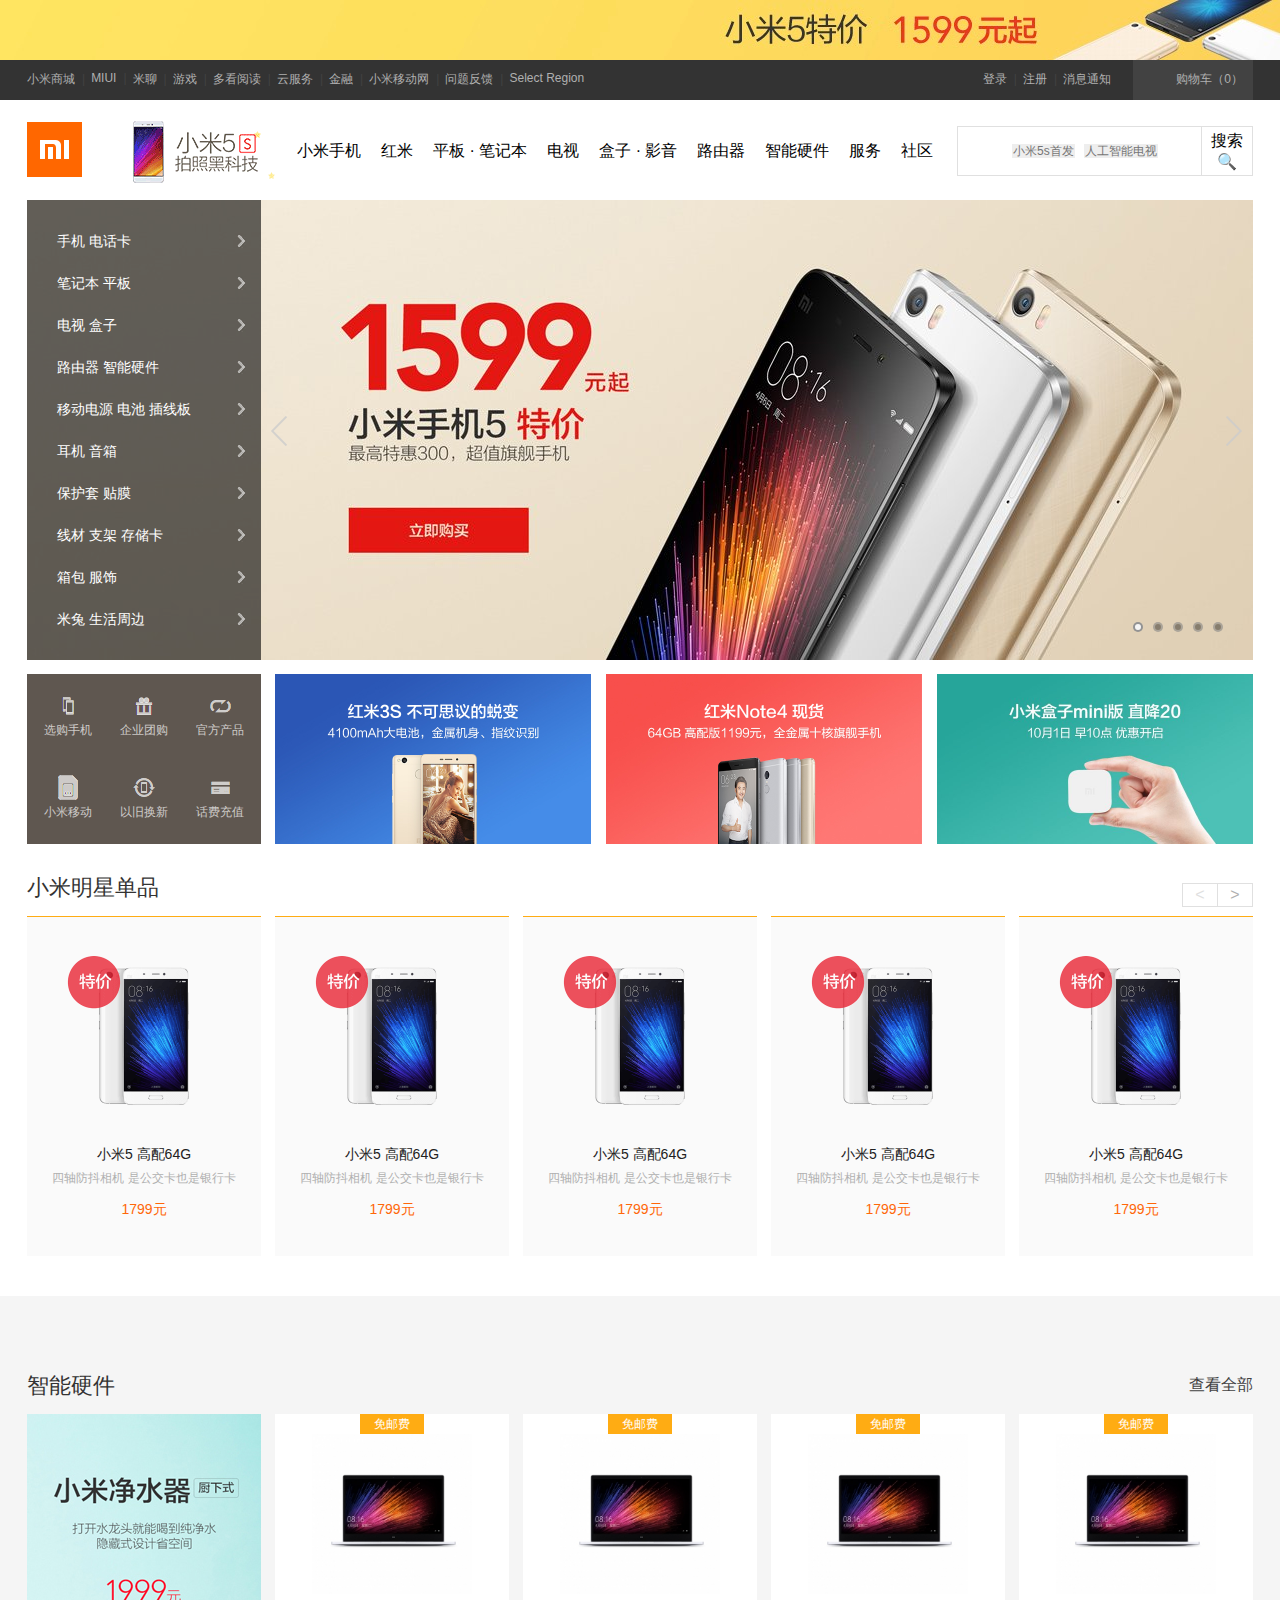
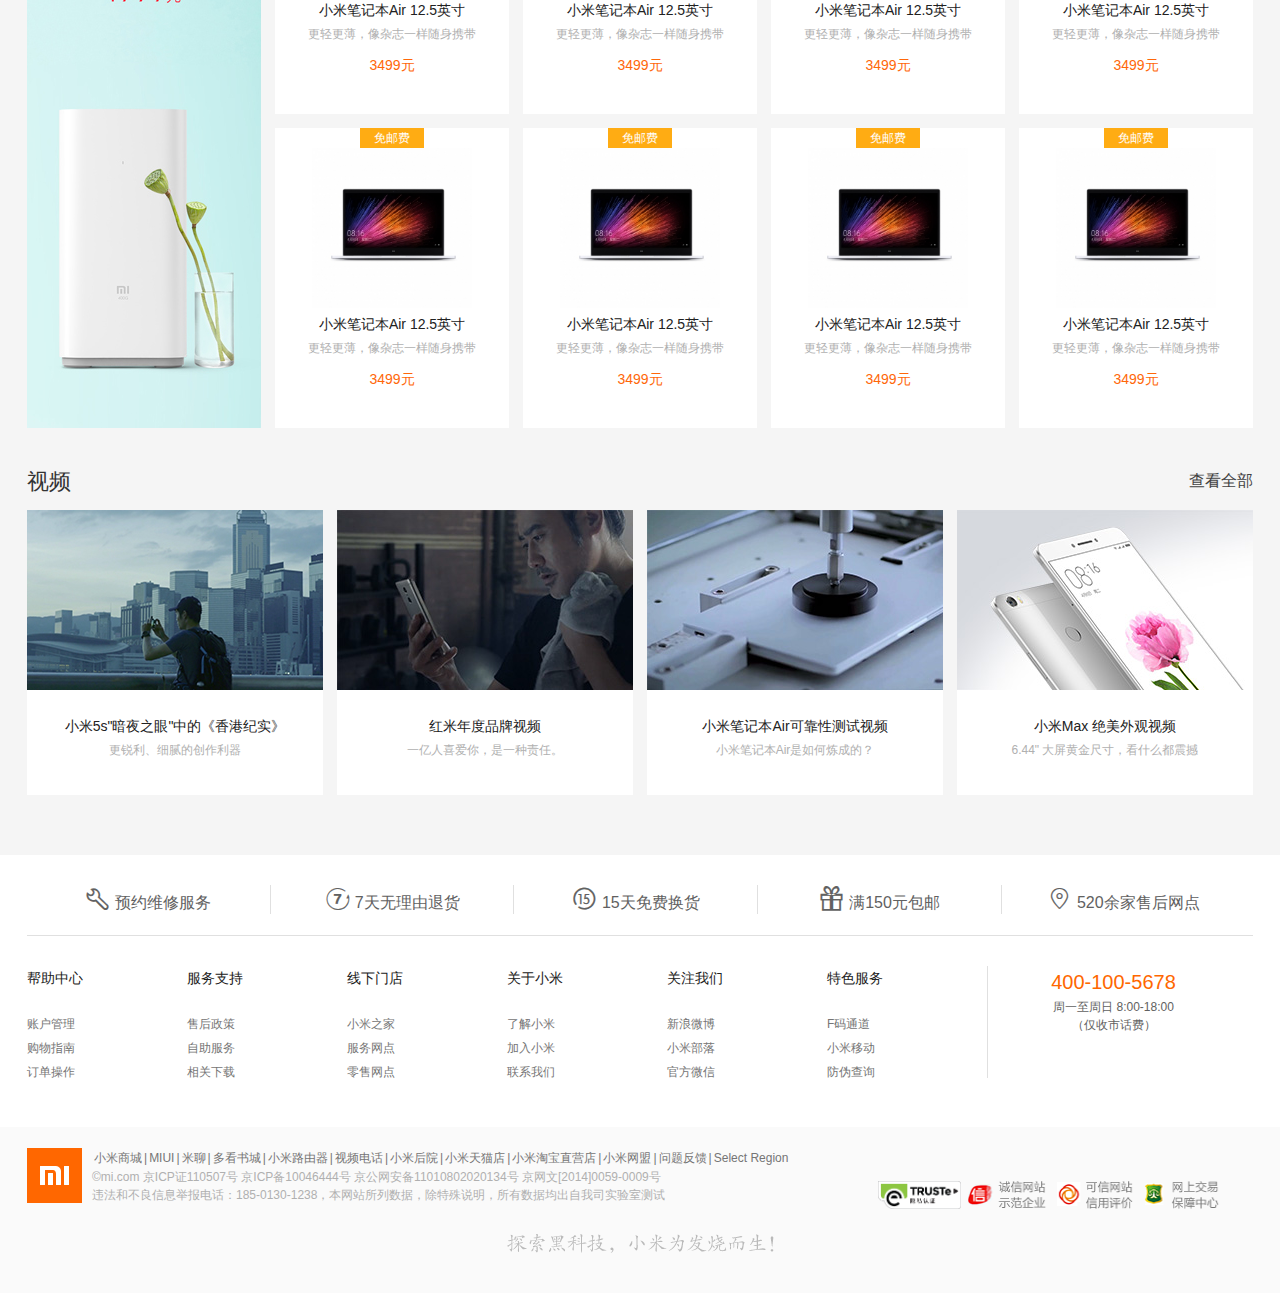
==== commit 13118af6: "null" ====
--- a/xiaomi/index.html
+++ b/xiaomi/index.html
@@ -1,8 +1,8 @@
-<!doctype html>
+<!DOCTYPE html>
 <html lang="en">
 <head>
     <meta http-equiv="Content-Type" content="text/html; charset=utf-8" />
-    <title>xiaomi</title>
+    <title>小米官网框架</title>
     <link href="css/style.css" rel="stylesheet" type="text/css">
     <!--需加载的js文件-->
         <!--<script src="https://cdnjs.cloudflare.com/ajax/libs/jquery/3.1.1/jquery.min.js"></script>-->
--- a/xiaomi/css/style.css
+++ b/xiaomi/css/style.css
@@ -1,5 +1,5 @@
 .xiaomi{
-    width: 100%px;
+    width: 100%;
     height: 60px;
     background: url("../images/xiaomi.png");
 }
@@ -71,8 +71,8 @@
 
 .navCar:hover{background-color: white}
 .navCar:hover span{color:#ff6700}
-.navCar a{display: block; height: 40px; width: 100%;line-height: 38px;background-image: url("../images/navCar.png"); background-repeat: no-repeat; background-position: 20px center}
-.navCar:hover a{background-image: url("../images/navCar-.png"); background-repeat: no-repeat; background-position: 20px center}
+.navCar a{display: block; height: 40px; width: 100%;line-height: 38px;background-image: background-repeat: no-repeat; background-position: 20px center}
+.navCar:hover a{background-image:  background-repeat: no-repeat; background-position: 20px center}
 .navCar span{float: right;clear: both;margin-right: 10px}
 
 .nav .null1{position:absolute; right:337px; top:100px; width: 300px;height:100px; line-height:100px; z-index: 5;text-align:center; background-color: white;box-shadow: 0px 10px 10px rgba(0,0,0,0.15);display: none}
